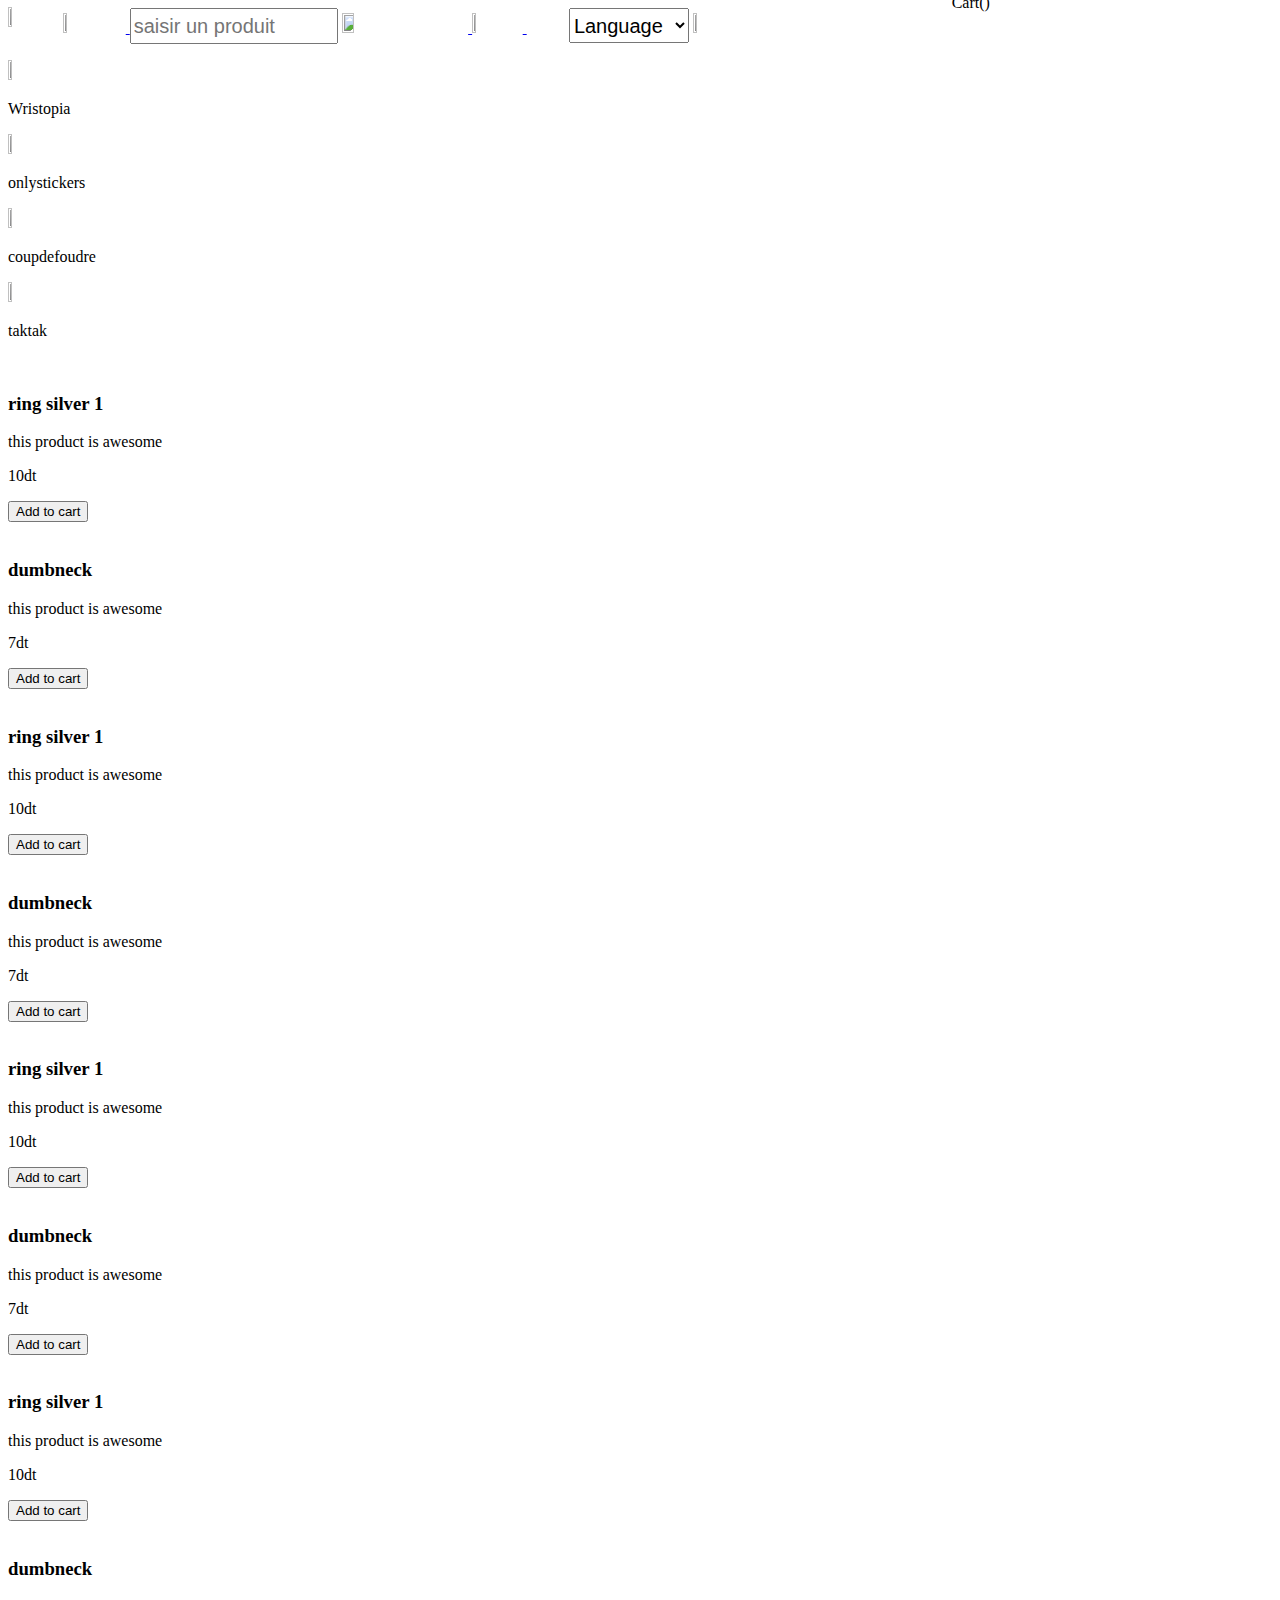
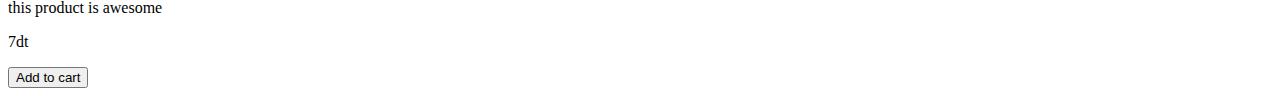
==== index.html @ 2185410e "Update index.html" ====
<!DOCTYPE html>
<html lang="en">
<head>
    <meta charset="UTF-8">
    <meta name="viewport" content="width=device-width, initial-scale=1.0">
    <title>Emm</title>
    <link rel="icon" type="image/png" href="elogo.png">
    <link rel="stylesheet" href="styles.css">
    <script src="scripts.js"></script>
</head>
<body background="burlywood.jpg">

        <header>

            <img src="Navigation.png" alt="" height="4%" width="4%" style="position: relative; top: -6px;">

            <a href="index.html" onclick="sure()">
                <img src="emm.png" alt="" id="emm" height="5%" width="5%">
            </a>

            <input type="text" id="search" placeholder="saisir un produit" style="height: 30px; width: 200px; font-size: 20px;">
            <a href="contact.html" id="contact_but">
              <img src="contact.png" alt="" height="10%" width="10%" id="contact_but">
            </a>
            <a href="cart.html">
                <img src="cart.png" alt="" height="4%" width="4%" id="cartbutton">
            </a>

            <label id="cart" style="position: relative; right: -425px; top: -25px;" >Cart()</label>

            <select name="" id="selectlan" style="height: 35px; width: 120px; font-size: 20px;" >
                <option value="" selected disabled>Language</option>
                <option value="">English</option>
                <option value="">Francais</option>
                <option value="">العربية</option>
            </select>

            <a href="profile.html">
                <img src="profile.png" alt="" height="5%" width="5%" id="probut">
            </a>

        </header>


    <p></p>
    <div class="entre_mang">
        
      <div class="entre_item">
          <a href="wristopia.html">
          <img src="wss.png" alt="" height="5%" width="5%">
          </a>
          <p>Wristopia</p>
      </div>

      <div class="entre_item">
          <a href="onlystickers.html">
              <img src="os.png" alt="" height="5%" width="5%">
          </a>
          
          <p>onlystickers</p>
      </div>

      <div class="entre_item">
          <a href="coupdefoudre.html">
              <img src="cdf.png" alt="" height="5%" width="5%">
          </a>
          
          <p>coupdefoudre</p>
      </div>

      <div class="entre_item">
          <a href="taktak.html">
              <img  src="tak.png" alt="" height="5%" width="5%">
          </a>
          
          <p>taktak</p>
      </div>

  </div>

    <div class="product_container">
    
        <div class="product_item">
          <a href="">
            <img src="silverI.png" alt="">
          </a>
          <h3 class="product_title">ring silver 1</h3>
          <p class="product_description">this product is awesome</p>
          <p class="product_price">10dt</p>
          <input class="product_cart" type="button" value="Add to cart" onclick="add()">
        </div>
    
        <div class="product_item">
          <a href="">
            <img src="dumbneck.JPG" alt="">
          </a>
          <h3 class="product_title">dumbneck</h3>
          <p>this product is awesome</p>
          <p>7dt</p>
          <input class="product_cart" type="button" value="Add to cart" onclick="add()">
        </div>
      
        <div class="product_item">
          <a href="">
            <img src="silverI.png" alt="">
          </a>
          <h3 class="product_title">ring silver 1</h3>
          <p class="product_description">this product is awesome</p>
          <p class="product_price">10dt</p>
          <input class="product_cart" type="button" value="Add to cart" onclick="add()">
        </div>
    
        <div class="product_item">
          <a href="">
            <img src="dumbneck.JPG" alt="">
          </a>
          <h3 class="product_title">dumbneck</h3>
          <p>this product is awesome</p>
          <p>7dt</p>
          <input class="product_cart" type="button" value="Add to cart" onclick="add()">
        </div>
    
        <div class="product_item">
          <a href="">
            <img src="silverI.png" alt="">
          </a>
          <h3 class="product_title">ring silver 1</h3>
          <p class="product_description">this product is awesome</p>
          <p class="product_price">10dt</p>
          <input class="product_cart" type="button" value="Add to cart" onclick="add()">
        </div>
    
        <div class="product_item">
          <a href="">
            <img src="dumbneck.JPG" alt="">
          </a>
          <h3 class="product_title">dumbneck</h3>
          <p>this product is awesome</p>
          <p>7dt</p>
          <input class="product_cart" type="button" value="Add to cart" onclick="add()">
        </div>
    
        <div class="product_item">
          <a href="">
            <img src="silverI.png" alt="">
          </a>
          <h3 class="product_title">ring silver 1</h3>
          <p class="product_description">this product is awesome</p>
          <p class="product_price">10dt</p>
          <input class="product_cart" type="button" value="Add to cart" onclick="add()">
        </div>
    
        <div class="product_item">
          <a href="">
            <img src="dumbneck.JPG" alt="">
          </a>
          <h3 class="product_title">dumbneck</h3>
          <p>this product is awesome</p>
          <p>7dt</p>
          <input class="product_cart" type="button" value="Add to cart" onclick="add()">
        </div>
    
        
    
      </div>



</body>
</html>
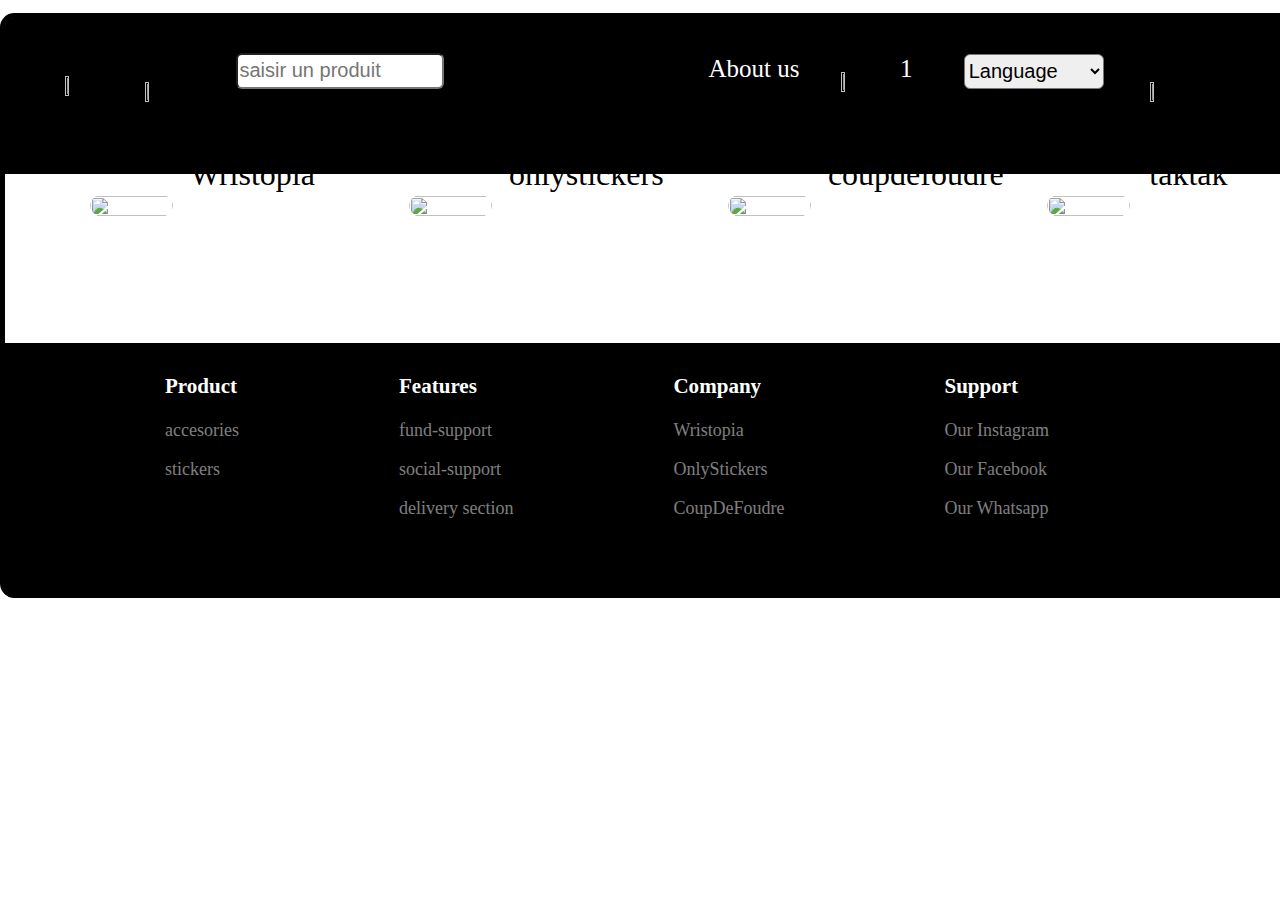
==== commit ef26f943: "Update index.html" ====
--- a/index.html
+++ b/index.html
@@ -2,168 +2,98 @@
 <html lang="en">
 <head>
     <meta charset="UTF-8">
-    <meta name="viewport" content="width=device-width, initial-scale=1.0">
     <title>Emm</title>
-    <link rel="icon" type="image/png" href="elogo.png">
+    <link rel="icon" type="image/png" href="Images/emm.png">
     <link rel="stylesheet" href="styles.css">
-    <script src="scripts.js"></script>
+    <script src="scripts.js" async></script>
 </head>
-<body background="burlywood.jpg">
+<body onload="nadd()"> 
+    <header>
+            
+        <img src="Images/Navigation.png" alt="" height="5%" width="5%" style="position: relative; top: -6px;">
+    
+        <img src="Images/emm.png" alt="" id="emm" height="5%" width="5%" onclick="sure()">
+    
+        <input type="text" id="search" placeholder="saisir un produit" style="height: 30px; width: 200px; font-size: 20px;">
+    
+        <label id="" style="position: relative; right: -300px; top: -25px;" onclick="contact()">About us</label>
+    
+        <img src="Images/cart.png" alt="" height="4.5%" width="4.5%" id="cartbutton" onclick="cart()">
+    
+        <label id="cart" style="position: relative; right: -335px; top: -25px;" onclick="cart()"></label>
+    
+        <select name="" id="selectlan" style="height: 35px; width: 140px; font-size: 20px;" >
+            <option value="" selected disabled>Language</option>
+            <option value="">English</option>
+            <option value="">Francais</option>
+            <option value="">العربية</option>
+        </select>
+    
+        <img src="Images/profile.png" alt="" height="5%" width="5%" id="probut" onclick="profile()">
+    
+    </header>
 
-        <header>
+       
 
-            <img src="Navigation.png" alt="" height="4%" width="4%" style="position: relative; top: -6px;">
-
-            <a href="index.html" onclick="sure()">
-                <img src="emm.png" alt="" id="emm" height="5%" width="5%">
-            </a>
-
-            <input type="text" id="search" placeholder="saisir un produit" style="height: 30px; width: 200px; font-size: 20px;">
-            <a href="contact.html" id="contact_but">
-              <img src="contact.png" alt="" height="10%" width="10%" id="contact_but">
-            </a>
-            <a href="cart.html">
-                <img src="cart.png" alt="" height="4%" width="4%" id="cartbutton">
-            </a>
-
-            <label id="cart" style="position: relative; right: -425px; top: -25px;" >Cart()</label>
-
-            <select name="" id="selectlan" style="height: 35px; width: 120px; font-size: 20px;" >
-                <option value="" selected disabled>Language</option>
-                <option value="">English</option>
-                <option value="">Francais</option>
-                <option value="">العربية</option>
-            </select>
-
-            <a href="profile.html">
-                <img src="profile.png" alt="" height="5%" width="5%" id="probut">
-            </a>
-
-        </header>
-
-
-    <p></p>
+    <section>
     <div class="entre_mang">
         
-      <div class="entre_item">
-          <a href="wristopia.html">
-          <img src="wss.png" alt="" height="5%" width="5%">
-          </a>
-          <p>Wristopia</p>
+      <div class="entre_item" id="wristopia.html" onclick="go(id)">
+          <img src="Images/wss.png" alt="" height="5%" width="5%">
+          <p font-family="cursive" >Wristopia</p>
       </div>
 
-      <div class="entre_item">
-          <a href="onlystickers.html">
-              <img src="os.png" alt="" height="5%" width="5%">
-          </a>
-          
+      <div class="entre_item" id="onlystickers.html"  onclick="go(id)">
+          <img src="Images/os.png" alt="" height="5%" width="5%">       
           <p>onlystickers</p>
       </div>
 
-      <div class="entre_item">
-          <a href="coupdefoudre.html">
-              <img src="cdf.png" alt="" height="5%" width="5%">
-          </a>
-          
+      <div class="entre_item" id="coupdefoudre.html"  onclick="go(id)">
+          <img src="Images/cdf.png" alt="" height="5%" width="5%">
           <p>coupdefoudre</p>
       </div>
 
-      <div class="entre_item">
-          <a href="taktak.html">
-              <img  src="tak.png" alt="" height="5%" width="5%">
-          </a>
-          
+      <div class="entre_item" id="taktak.html" onclick="go(id)">
+          <img  src="Images/tak.png" alt="" height="5%" width="5%">
           <p>taktak</p>
       </div>
 
-  </div>
+  </div> 
 
-    <div class="product_container">
+    <img src="Images/wallpaper1.JPG" alt="" id="wallpaper1">
+</section>
     
-        <div class="product_item">
-          <a href="">
-            <img src="silverI.png" alt="">
-          </a>
-          <h3 class="product_title">ring silver 1</h3>
-          <p class="product_description">this product is awesome</p>
-          <p class="product_price">10dt</p>
-          <input class="product_cart" type="button" value="Add to cart" onclick="add()">
+<footer>
+    <div id="footer"> 
+        <div>
+            <h3>Product</h3>
+            <p onclick="go(id)" id="">accesories</p>
+            <p onclick="go(id)" id="">stickers</p>
         </div>
-    
-        <div class="product_item">
-          <a href="">
-            <img src="dumbneck.JPG" alt="">
-          </a>
-          <h3 class="product_title">dumbneck</h3>
-          <p>this product is awesome</p>
-          <p>7dt</p>
-          <input class="product_cart" type="button" value="Add to cart" onclick="add()">
-        </div>
-      
-        <div class="product_item">
-          <a href="">
-            <img src="silverI.png" alt="">
-          </a>
-          <h3 class="product_title">ring silver 1</h3>
-          <p class="product_description">this product is awesome</p>
-          <p class="product_price">10dt</p>
-          <input class="product_cart" type="button" value="Add to cart" onclick="add()">
-        </div>
-    
-        <div class="product_item">
-          <a href="">
-            <img src="dumbneck.JPG" alt="">
-          </a>
-          <h3 class="product_title">dumbneck</h3>
-          <p>this product is awesome</p>
-          <p>7dt</p>
-          <input class="product_cart" type="button" value="Add to cart" onclick="add()">
-        </div>
-    
-        <div class="product_item">
-          <a href="">
-            <img src="silverI.png" alt="">
-          </a>
-          <h3 class="product_title">ring silver 1</h3>
-          <p class="product_description">this product is awesome</p>
-          <p class="product_price">10dt</p>
-          <input class="product_cart" type="button" value="Add to cart" onclick="add()">
-        </div>
-    
-        <div class="product_item">
-          <a href="">
-            <img src="dumbneck.JPG" alt="">
-          </a>
-          <h3 class="product_title">dumbneck</h3>
-          <p>this product is awesome</p>
-          <p>7dt</p>
-          <input class="product_cart" type="button" value="Add to cart" onclick="add()">
-        </div>
-    
-        <div class="product_item">
-          <a href="">
-            <img src="silverI.png" alt="">
-          </a>
-          <h3 class="product_title">ring silver 1</h3>
-          <p class="product_description">this product is awesome</p>
-          <p class="product_price">10dt</p>
-          <input class="product_cart" type="button" value="Add to cart" onclick="add()">
-        </div>
-    
-        <div class="product_item">
-          <a href="">
-            <img src="dumbneck.JPG" alt="">
-          </a>
-          <h3 class="product_title">dumbneck</h3>
-          <p>this product is awesome</p>
-          <p>7dt</p>
-          <input class="product_cart" type="button" value="Add to cart" onclick="add()">
-        </div>
-    
+
+        <div>
+            <h3>Features</h3>
+            <p onclick="go(id)" id="">fund-support</p>
+            <p onclick="go(id)" id="">social-support</p>
+            <p onclick="go(id)" id="">delivery section</p>
+        </div> 
+
+        <div>
+            <h3>Company</h3>
+            <p onclick="go(id)" id="Wristopia.html">Wristopia</p>
+            <p onclick="go(id)" id="onlystickers.html">OnlyStickers</p>
+            <p onclick="go(id)" id="coupdefoudre.html">CoupDeFoudre</p>
+        </div> 
         
-    
-      </div>
-
+        <div>
+            <h3>Support</h3>
+            <p onclick="go(id)" id="https://www.instagram.com/lts_emm">Our Instagram</p>
+            <p onclick="go(id)" id="https://www.facebook.com/profile.php?id=61556735600515">Our Facebook</p>
+            <p onclick="go(id)" id="https://web.whatsapp.com">Our Whatsapp</p>
+        </div> 
+    </div>
+     
+</footer>
 
 
 </body>
--- a/styles.css
+++ b/styles.css
@@ -0,0 +1,534 @@
+/* ------------------------------------------------------              animation              ----------------------------------------------------------------- */
+
+
+@keyframes navigation {
+    0% {background-color: rgb(255, 255, 255); left: 0px; top: 0px;}  
+    25% {background-color: rgb(0, 0, 0); left: 200px; top: 0px;}
+    50% {background-color: rgb(255, 255, 255); left: 200px; top: 200px;}  
+    75% {background-color: rgb(0, 0, 0); left: 0px; top: 200px;}
+    100% {background-color: rgb(255, 255, 255); left: 0px; top: 0px;}
+}
+
+@keyframes navigation1 {
+    0% {color: rgb(0, 0, 0); left: 0px; top: 0px;}  
+    25% {color: rgb(255, 255, 255); left: 200px; top: 0px;}
+    50% {color: rgb(0, 0, 0); left: 200px; top: 200px;}  
+    75% {color: rgb(255, 255, 255); left: 0px; top: 200px;}
+    100% {color: rgb(0, 0, 0); left: 0px; top: 0px;}
+}
+
+
+
+
+
+
+
+
+
+
+
+
+
+
+
+
+
+
+
+
+/* ---------------------------------------------------------              css              -------------------------------------------------------------------- */
+
+
+
+
+body{
+    -webkit-user-select: none; 
+    -ms-user-select: none;
+    user-select: none;
+    width: 1300px;
+    height: auto;
+    border: 5px solid black ; 
+    margin: auto;
+    margin-top: 1%;
+    margin-bottom: 1%;
+    border-radius: .9em;  
+    background-image: url("Images/background1.png");
+    background-size: cover;
+    background-repeat: no-repeat;
+    background-attachment: fixed;
+    
+}
+
+#back{
+    background-image: url("Images/backgroung-os.png");
+}
+
+#wsw{
+    background-image: url("Images/background-ws.png");
+    
+}
+
+#wallpaper1{
+    width: 1300px;
+    margin-top: -16%;
+    margin-bottom: -0.4%;
+    border-bottom-left-radius: .3em;
+    border-bottom-right-radius: .3em;
+}
+
+
+
+
+
+
+
+
+
+
+
+
+
+
+
+
+
+
+
+
+/* --------------------------------------           header           --------------------------------------------- */
+
+
+
+
+header{
+    padding: 60px;
+    background: #000000;
+    color: white;
+    font-size: 25px;
+    width: 1180px;
+    border-top-left-radius: .3em;
+    border-top-right-radius: .3em;
+    font-family: cursive;
+    
+}
+
+
+
+#search{
+    translate: 40px -25px;
+    border-radius: .3em;
+}
+
+
+#emm{
+    translate: 15px ;
+}
+
+
+
+#cartbutton{
+    translate: 335px -10px;
+}
+
+
+#selectlan{
+    translate: 380px -24px;
+    border-radius: .3em;
+}
+
+
+#probut{
+    translate: 420px ;
+}
+
+
+#contact_but{
+    translate: 300px -14px;
+}
+
+
+
+
+
+
+
+
+
+
+
+
+
+
+
+
+
+
+
+
+/* ------------------------------------------------------------------------------------------------------------------------------ */
+
+
+
+
+
+h1{
+    text-align: center;
+}
+
+/*
+.button_container{
+    display: flex;
+    flex-wrap: wrap;
+    justify-content: space-between;
+    width: 60%;
+    translate: 70px;
+}
+
+
+.button_items{
+    width: 250px;
+    height: 50px;
+    border: 3px solid black;
+    border-radius: 6%;
+    font-size: x-large;
+}
+
+
+
+.product_container{
+    display: flex;
+    flex-wrap: wrap;
+    justify-content: space-between;
+    text-align: center;
+    font-size: x-large;
+    width: 99%;
+    translate: 7px -80px;
+    
+} */
+
+.product_container1{
+    display: flex;
+    flex-wrap: wrap;
+    justify-content: space-between;
+    text-align: center;
+    font-size: x-large;
+    width: 93%;
+    margin-left: 45px;    
+    margin-top: 50px;
+    
+}
+
+/*
+#ws4{
+    border-radius: 5%;
+    
+}
+*/
+
+.item4{
+    font-size: xx-large;
+    margin-top: 5%;
+    margin-bottom: 6%;
+}
+
+
+.product_item {
+    color: white;
+    width: 333px;
+    height: auto;
+    border-radius: .9em;
+    margin-bottom: 5%;
+    background-color: rgb(0, 0, 0);  
+    padding-bottom: 2%;
+    animation: 3s navigation;
+}
+
+
+.product_item img {
+    width: 100%;
+    border-top-left-radius: .9em;
+    border-top-right-radius: .9em;
+    -webkit-user-select: none; 
+    -ms-user-select: none;
+    user-select: none;
+}
+
+
+.product_price{
+    font-weight: 600;
+    font-size: x-large;
+    font-family: system-ui, -apple-system, BlinkMacSystemFont, 'Segoe UI', Roboto, Oxygen, Ubuntu, Cantarell, 'Open Sans', 'Helvetica Neue', sans-serif;
+    
+}
+
+.product_item .product_price {
+    visibility: hidden;
+    width: 100px;
+    background-color: black;
+    color: #ffffff;
+    text-align: center;
+    border-radius: .6em;
+    position: absolute;
+    z-index: 1;
+    margin-top: -400px;
+    margin-left: -100px;
+    
+}
+
+.product_item:hover .product_price {
+    visibility: visible;
+  }
+
+
+
+.product_title{
+    font-size: x-large;
+    font-family: system-ui, -apple-system, BlinkMacSystemFont, 'Segoe UI', Roboto, Oxygen, Ubuntu, Cantarell, 'Open Sans', 'Helvetica Neue', sans-serif;
+    font-weight: bold;
+    animation: 3s navigation1;
+}
+
+
+.product_cart{
+    scale: 200%;
+    width: 100px;
+    
+}
+
+
+
+.entre_mang{
+    display: flex;
+    justify-content: space-between;
+    width: 80%;
+    translate: 85px ;
+    user-select: none;
+    font-size: xx-large;
+    text-align: center;
+    margin-top: 1%;
+}
+.entre_item{
+    width: 8%;
+    height: 8%;
+
+}
+
+.entre_item p{
+    translate: 100px -100px;
+}
+
+.entre_item img {
+    width: 100%;
+    border-radius: 50%;
+}
+
+#contact_para{
+    font-size: 40px;
+    margin-top: 10%;
+    margin-left: 5%;
+}
+
+
+#cartpageh1{
+    font-size: 60px;
+}
+
+
+.classCartItems{
+    display: flex;
+    justify-content: space-between;
+}
+
+
+#sec1{
+    border: solid 3px black;
+    background-color: #000000;
+    transform: translate(2%);
+    border-radius: 2%;
+    font-size: large;
+    margin-bottom: 10px;
+}
+#asid1{
+    border: solid 3px black;
+    background-color: #000000;
+    transform: translate(-2%);
+    border-radius: 2%;  
+    color: #ffffff;
+    text-align: center;
+    margin-bottom: 10px;
+}
+
+#asid1 h1{
+    font-size: xx-large;
+    margin-bottom: 30px;
+}
+
+#asid1 input{
+    margin-top: 100px;
+    margin-bottom: 20px;
+}
+
+#constr{
+    scale:30%;
+    translate: -450px -300px;
+    position: fixed;
+}
+
+.const{
+    scale:15%;
+    translate: 235px -300px;
+    position: fixed;
+}
+
+#clearcart{
+    float: right;
+    font-size: xx-large;
+    margin: 10px;
+    margin-top: 30px;
+}
+
+.fit-ItemName{
+    display: flex;
+    color: #ffffff;
+    font-size: 120%;
+    font-weight: 400;
+    margin-left: 40px;
+    font-family: system-ui, -apple-system, BlinkMacSystemFont, 'Segoe UI', Roboto, Oxygen, Ubuntu, Cantarell, 'Open Sans', 'Helvetica Neue', sans-serif; ;
+}
+
+.fit-ItemName span:nth-child(2){
+    margin-left: 70px;
+}
+.fit-ItemName span:nth-child(3){
+    margin-left: 150px;
+}
+
+.fit-ItemName span:nth-child(4){
+    margin-left: 65px;
+}
+.fit-ItemName :last-child{
+    margin-left: 43px;
+}
+
+
+.Total-price{
+    font-size: xx-large;
+}
+
+/* --------------------------------------       cart items         ---------------------------------------------- */
+
+.cart-items{
+    color: #ffffff;
+    margin-bottom: 10px;
+    
+}
+
+.cart-row {
+    display: flex;
+    border-bottom: 4px solid rgb(255, 255, 255);
+    border-radius: .3em;
+}
+
+.cart-column {
+    display: flex;
+    align-items: center;
+    border-bottom: 1px solid rgb(0, 0, 0);
+
+    padding-bottom: 10px;
+    margin-top: 10px;
+}
+.cart-item {
+    width: 48%;
+    font-size: 20px;
+    font-weight: 700;
+}
+
+.cart-item-image {
+    width: 150px;
+    height: auto;
+    border-radius: .3em;
+}
+
+.cart-price {
+    width: 10%;
+    font-size: 1.2em;
+    color: #d2d2d2;
+    margin-right: 30px;
+    font-size: 30px;
+}
+
+.cart-quantity {
+    font-size: x-large;
+}
+
+.cart-item-title {
+    color: #d2d2d2;
+    margin-left: .9em;
+    font-size: 1.2em;
+}
+
+.sub-total{
+    font-size: 1.2em;
+    color: #d2d2d2;
+    margin-right: 20px;
+    margin-left: -20px;
+    width: 20%;
+}
+
+.btn-danger {
+    color: white;
+    background-color: #106729;
+    border: none;
+    border-radius: .3em;
+    font-weight: bold;
+    height: 34px;
+    width: 100px;
+}
+
+.btn-danger:hover {
+    background-color: #CC4C4C;
+}
+
+.cart-quantity-input {
+    height: 34px;
+    width: 50px;
+    border-radius: 5px;
+    border: 1px solid #56CCF2;
+    background-color: #eee;
+    color: #333;
+    padding: 0;
+    text-align: center;
+    font-size: 1.2em;
+    margin-right: 50px;
+}
+
+
+/* -----------------------------------------------------------               footer            ----------------------------------------------------------- */
+
+footer{
+    background-color: black;
+    height: 250px;
+    color: rgb(255, 255, 255);
+    font-size: large;
+    font-family: cursive;
+
+}
+footer p{
+    color: #ffffff81;
+}
+
+
+
+
+#footer div{
+    float: left;
+    text-align: left;
+    margin-bottom: -10px;
+    margin-left: 160px;
+    margin-top: 10px;
+}
+
+
+#footer p:hover{
+    color: rgb(255, 255, 255);
+}
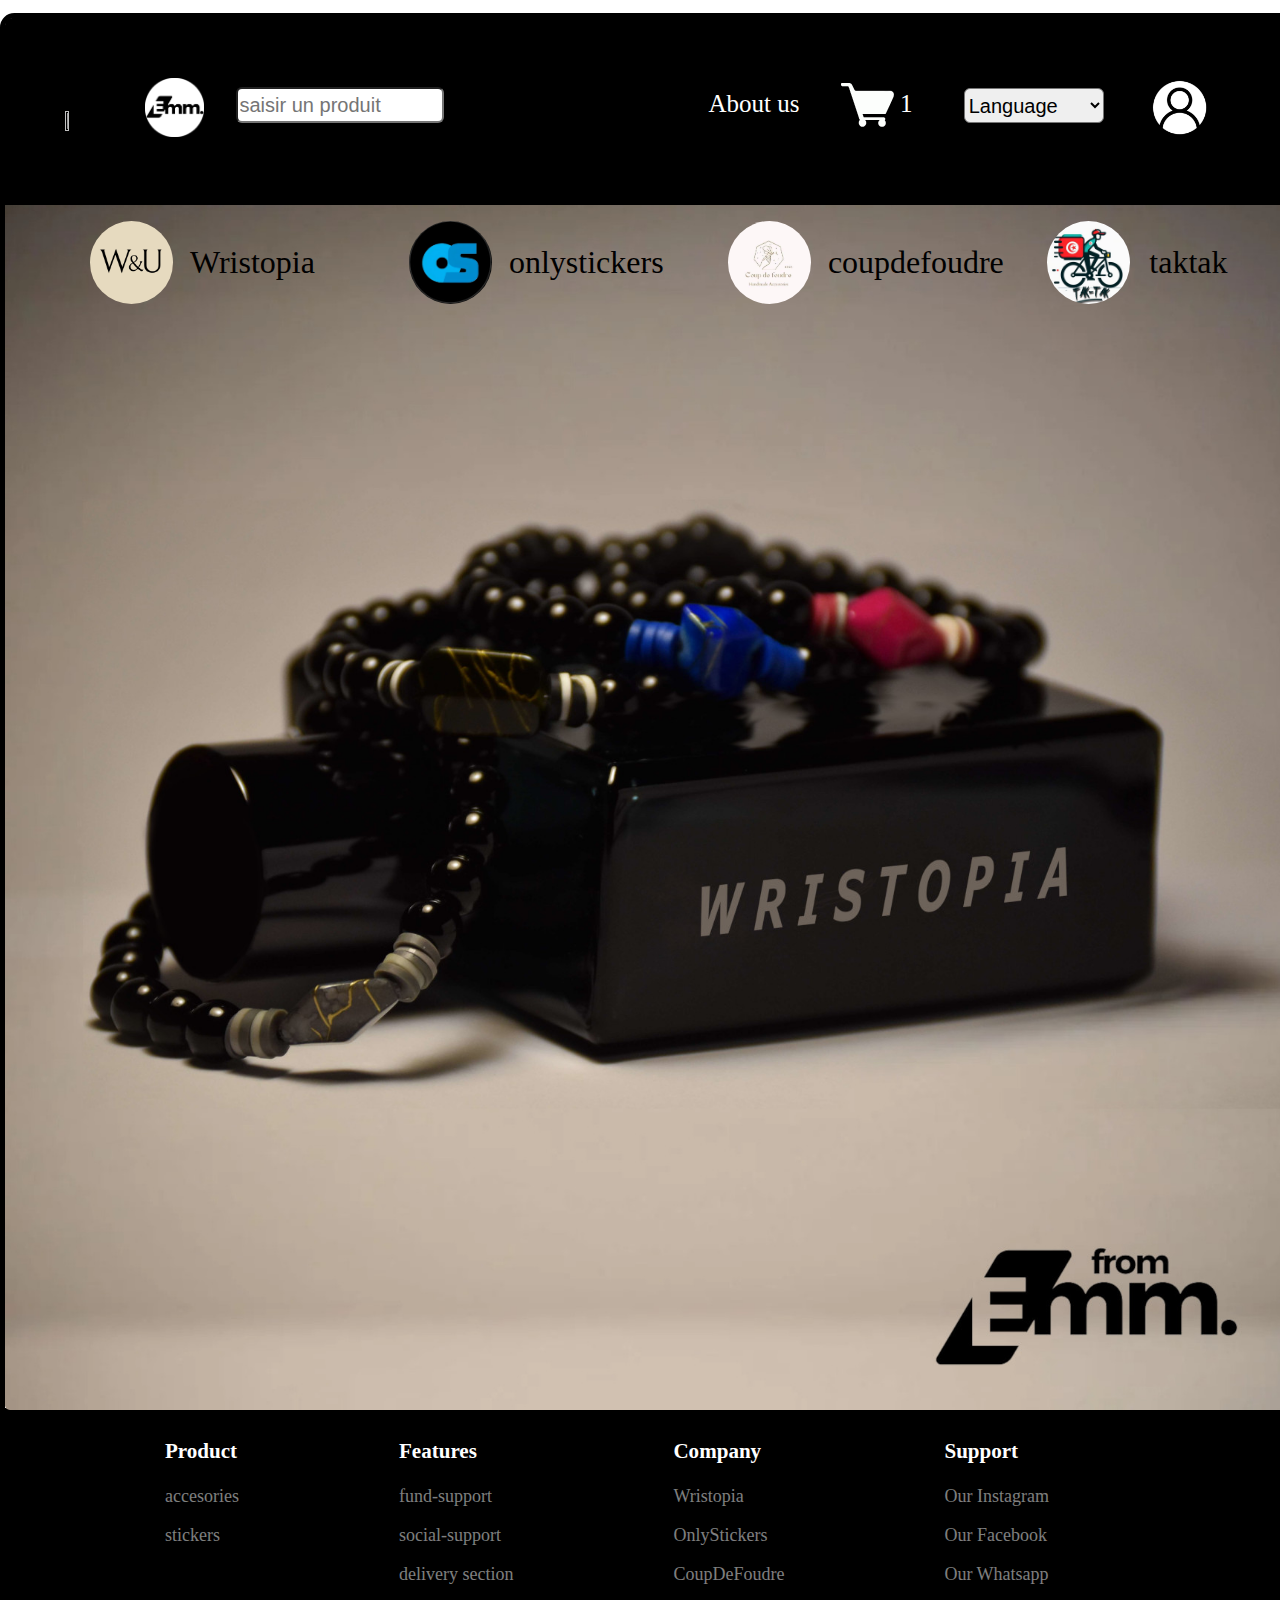
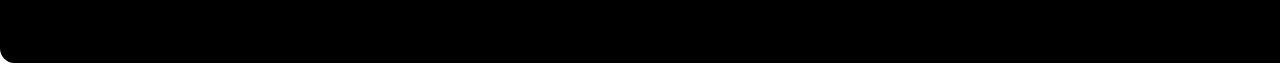
==== commit f3bf8234: "Update index.html" ====
--- a/index.html
+++ b/index.html
@@ -3,22 +3,22 @@
 <head>
     <meta charset="UTF-8">
     <title>Emm</title>
-    <link rel="icon" type="image/png" href="Images/emm.png">
+    <link rel="icon" type="image/png" href="images/emm.png">
     <link rel="stylesheet" href="styles.css">
     <script src="scripts.js" async></script>
 </head>
 <body onload="nadd()"> 
     <header>
             
-        <img src="Images/Navigation.png" alt="" height="5%" width="5%" style="position: relative; top: -6px;">
+        <img src="images/Navigation.png" alt="" height="5%" width="5%" style="position: relative; top: -6px;">
     
-        <img src="Images/emm.png" alt="" id="emm" height="5%" width="5%" onclick="sure()">
+        <img src="images/emm.png" alt="" id="emm" height="5%" width="5%" onclick="sure()">
     
         <input type="text" id="search" placeholder="saisir un produit" style="height: 30px; width: 200px; font-size: 20px;">
     
         <label id="" style="position: relative; right: -300px; top: -25px;" onclick="contact()">About us</label>
     
-        <img src="Images/cart.png" alt="" height="4.5%" width="4.5%" id="cartbutton" onclick="cart()">
+        <img src="images/cart.png" alt="" height="4.5%" width="4.5%" id="cartbutton" onclick="cart()">
     
         <label id="cart" style="position: relative; right: -335px; top: -25px;" onclick="cart()"></label>
     
@@ -29,7 +29,7 @@
             <option value="">العربية</option>
         </select>
     
-        <img src="Images/profile.png" alt="" height="5%" width="5%" id="probut" onclick="profile()">
+        <img src="images/profile.png" alt="" height="5%" width="5%" id="probut" onclick="profile()">
     
     </header>
 
@@ -39,28 +39,28 @@
     <div class="entre_mang">
         
       <div class="entre_item" id="wristopia.html" onclick="go(id)">
-          <img src="Images/wss.png" alt="" height="5%" width="5%">
+          <img src="images/wss.png" alt="" height="5%" width="5%">
           <p font-family="cursive" >Wristopia</p>
       </div>
 
       <div class="entre_item" id="onlystickers.html"  onclick="go(id)">
-          <img src="Images/os.png" alt="" height="5%" width="5%">       
+          <img src="images/os.png" alt="" height="5%" width="5%">       
           <p>onlystickers</p>
       </div>
 
       <div class="entre_item" id="coupdefoudre.html"  onclick="go(id)">
-          <img src="Images/cdf.png" alt="" height="5%" width="5%">
+          <img src="images/cdf.png" alt="" height="5%" width="5%">
           <p>coupdefoudre</p>
       </div>
 
       <div class="entre_item" id="taktak.html" onclick="go(id)">
-          <img  src="Images/tak.png" alt="" height="5%" width="5%">
+          <img  src="images/tak.png" alt="" height="5%" width="5%">
           <p>taktak</p>
       </div>
 
   </div> 
 
-    <img src="Images/wallpaper1.JPG" alt="" id="wallpaper1">
+    <img src="images/wallpaper1.JPG" alt="" id="wallpaper1">
 </section>
     
 <footer>
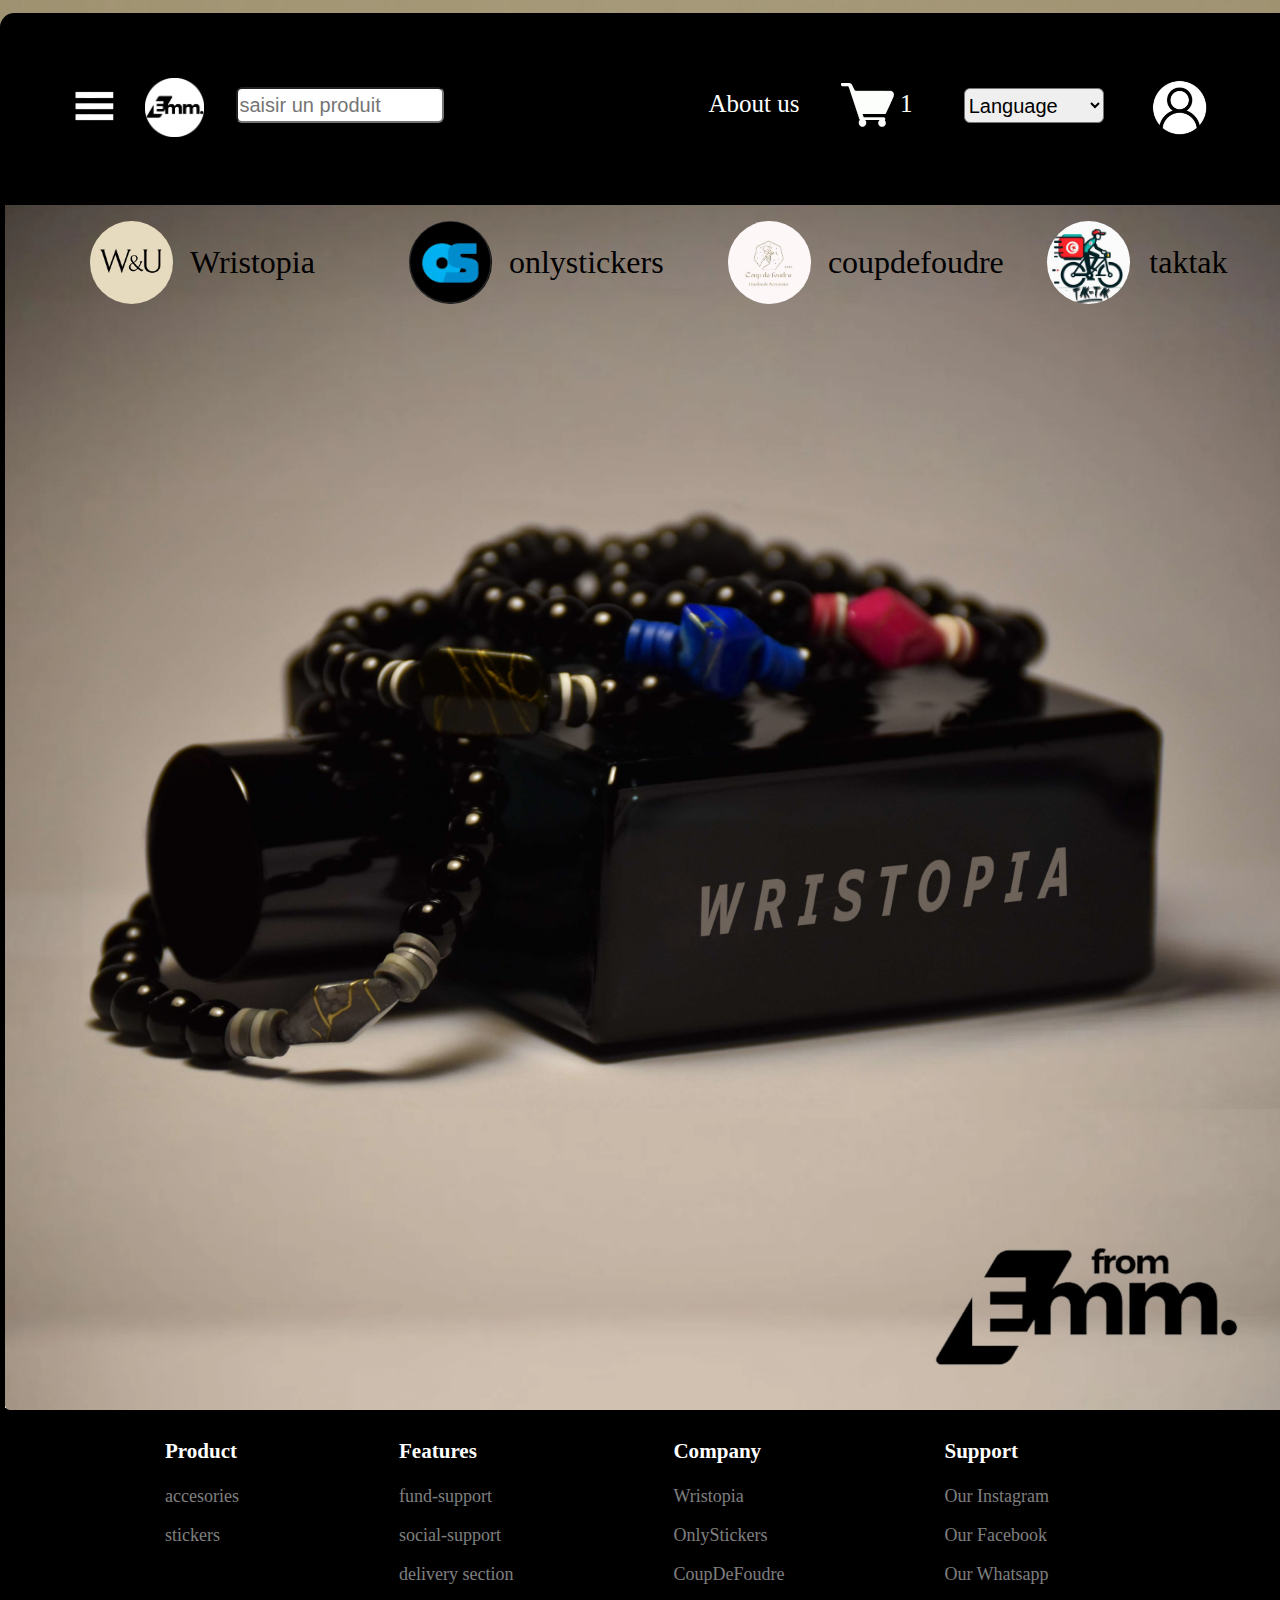
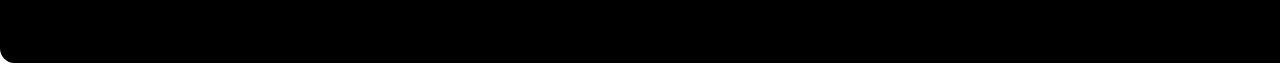
==== commit 60de3819: "Update index.html" ====
--- a/index.html
+++ b/index.html
@@ -10,7 +10,7 @@
 <body onload="nadd()"> 
     <header>
             
-        <img src="images/Navigation.png" alt="" height="5%" width="5%" style="position: relative; top: -6px;">
+        <img src="images/navigation.png" alt="" height="5%" width="5%" style="position: relative; top: -6px;">
     
         <img src="images/emm.png" alt="" id="emm" height="5%" width="5%" onclick="sure()">
     
--- a/styles.css
+++ b/styles.css
@@ -52,7 +52,7 @@
     margin-top: 1%;
     margin-bottom: 1%;
     border-radius: .9em;  
-    background-image: url("Images/background1.png");
+    background-image: url("images/background1.png");
     background-size: cover;
     background-repeat: no-repeat;
     background-attachment: fixed;
@@ -60,11 +60,11 @@
 }
 
 #back{
-    background-image: url("Images/backgroung-os.png");
+    background-image: url("images/backgroung-os.png");
 }
 
 #wsw{
-    background-image: url("Images/background-ws.png");
+    background-image: url("images/background-ws.png");
     
 }
 
